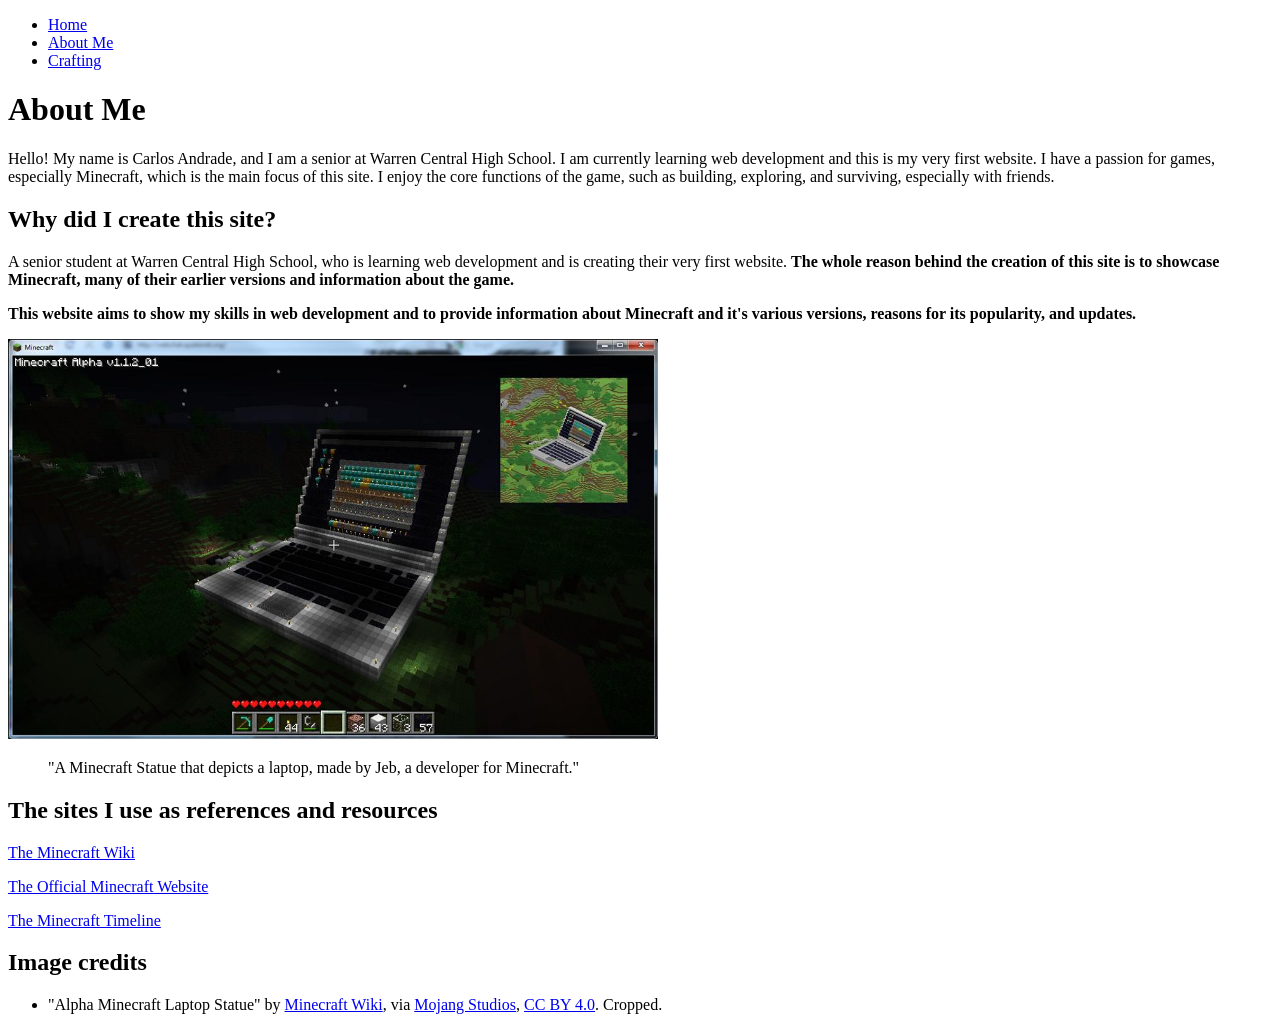
==== about.html @ 044c5073 "crafting" ====
<!DOCTYPE html>
<html lang="en">

<head>
    <meta charset="UTF-8">
    <meta name="viewport" content="width=device-width, initial-scale=1.0">
    <title>About Me</title>
    <link rel="icon" href="https://images.icon-icons.com/2699/PNG/512/minecraft_logo_icon_168974.png"
        type="image/x-icon">
</head>
<nav>
    <ul>
        <li><a href="index.html">Home</a></li>
        <li><a href="about.html">About Me</a></li>
        <li><a href="Crafting.html">Crafting</a></li>
    </ul>
</nav>




<body>
    <h1> About Me </h1>
    <p>
        Hello! My name is Carlos Andrade, and I am a senior at Warren Central High School. I am currently learning web
        development and this is my very first website. I have a passion for games, especially Minecraft, which is the
        main focus of this site. I enjoy the core functions of the game, such as building, exploring, and surviving,
        especially with friends.

    <h2>Why did I create this site?</h2>
    <p>A senior student at Warren Central High School, who is learning web development and is creating their very first
        website. <strong>The whole reason behind the creation of this site is to showcase Minecraft, many of their
            earlier versions and information about the game.</strong>
    <p><strong> This website aims to show my skills in web development and to provide information about Minecraft and
            it's various versions, reasons for its popularity, and updates.</strong>
    <p></p>
    <img src="images/Jeb_Laptop.jpg" alt="An Image of a Laptop statue built in the Alpha version of Minecraft."
        width="650" height="400" />
    <blockquote> "A Minecraft Statue that depicts a laptop, made by Jeb, a developer for Minecraft."</blockquote>

</body>
<h2> The sites I use as references and resources</h2>
<p><a target="_blank" href="https://minecraft.wiki/">The Minecraft Wiki</a></p>
<p><a target="_blank" href="https://www.minecraft.net/en-us/article">The Official Minecraft Website</a></p>
<p><a target="_blank" href="https://minecraft-timeline.github.io/">The Minecraft Timeline</a></p>


<h2>Image credits</h2>
<ul>
    <li>"Alpha Minecraft Laptop Statue" by <a href="https://minecraft.wiki/index.php?curid=212657">Minecraft Wiki</a>,
        via <a href="https://www.minecraft.net/en-us/eula">Mojang Studios</a>,
        <a href="https://minecraft.wiki/w/File:Jeb_Laptop.jpg">CC BY 4.0</a>. Cropped.
    </li>
</ul>
</body>

</html>
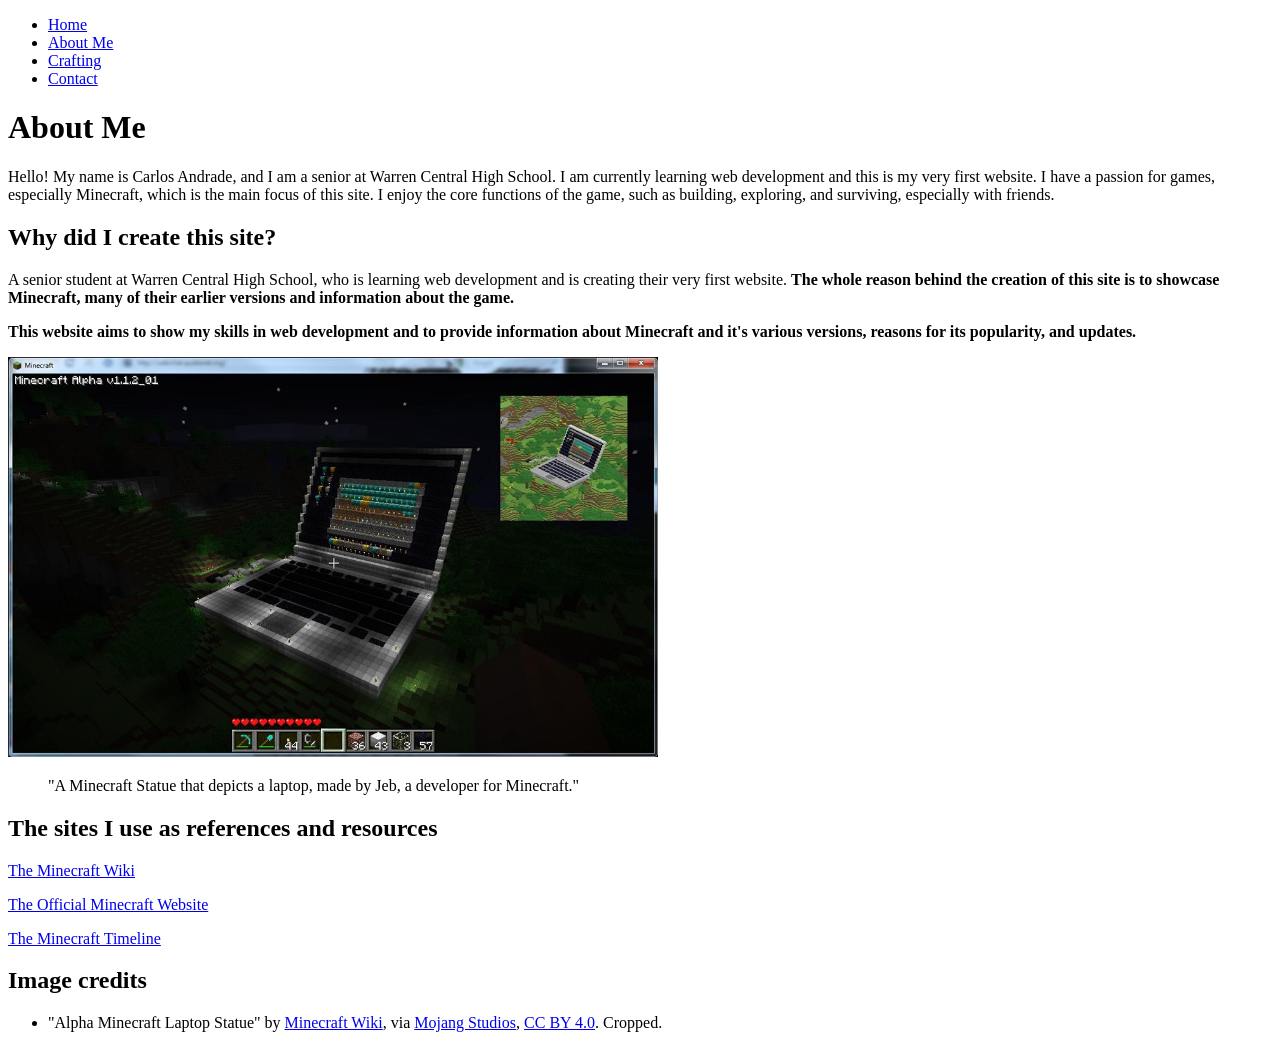
==== commit 1b7c668e: "contact me" ====
--- a/about.html
+++ b/about.html
@@ -13,6 +13,7 @@
         <li><a href="index.html">Home</a></li>
         <li><a href="about.html">About Me</a></li>
         <li><a href="Crafting.html">Crafting</a></li>
+        <li><a href="contact.html">Contact</a></li>
     </ul>
 </nav>
 
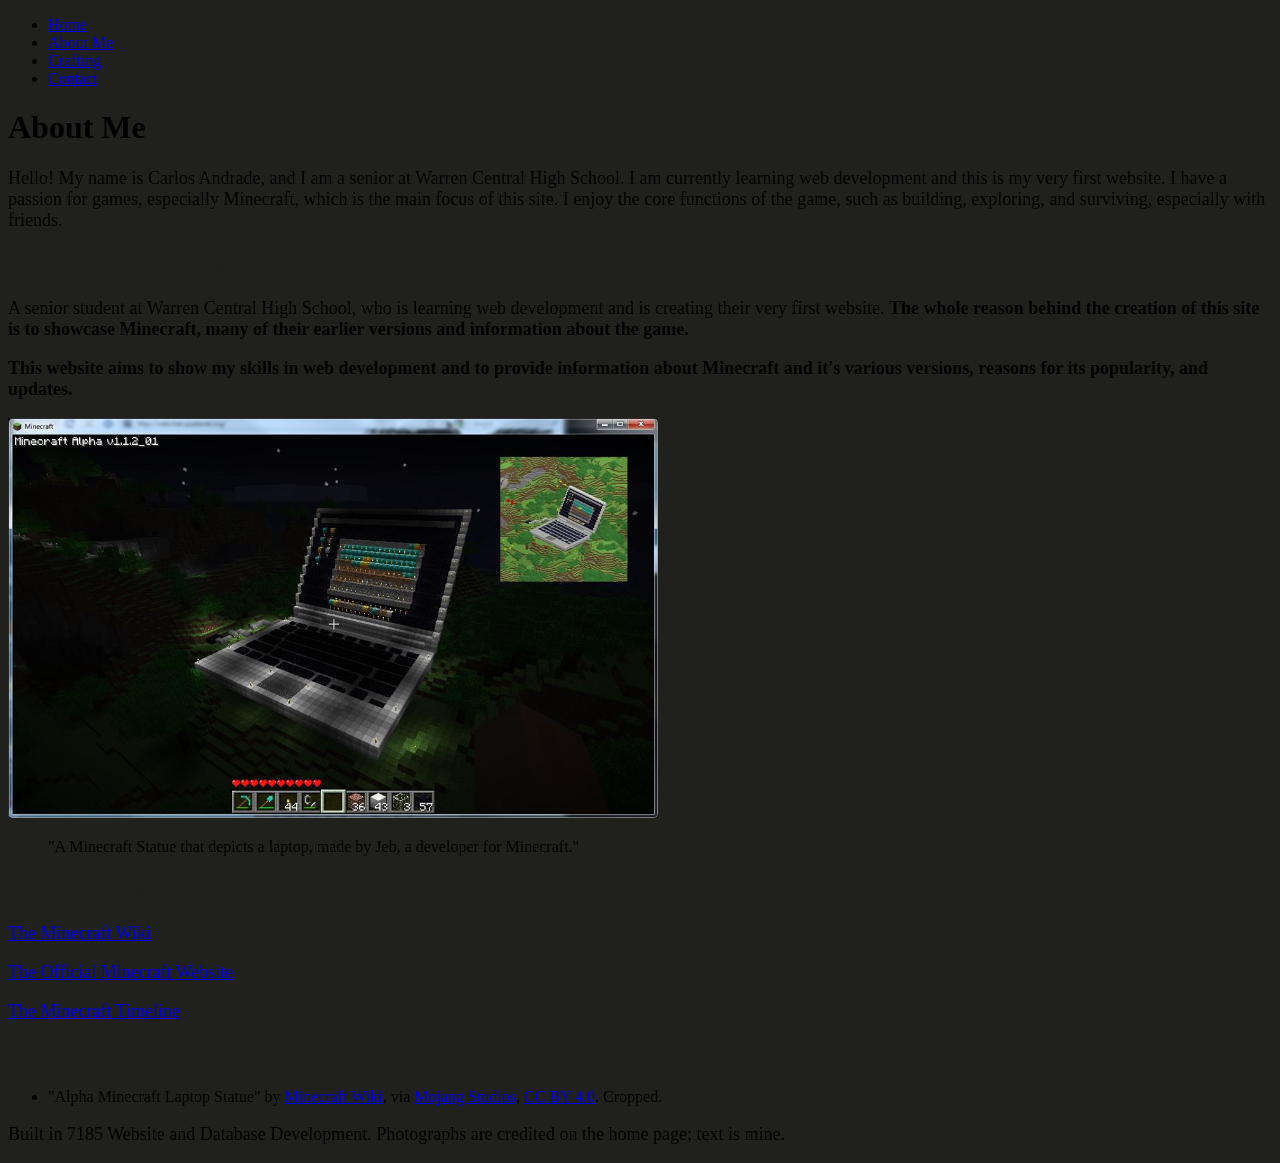
==== commit 066381e7: "css update" ====
--- a/about.html
+++ b/about.html
@@ -7,52 +7,63 @@
     <title>About Me</title>
     <link rel="icon" href="https://images.icon-icons.com/2699/PNG/512/minecraft_logo_icon_168974.png"
         type="image/x-icon">
+    <link rel="stylesheet" href="style.css">
 </head>
-<nav>
-    <ul>
-        <li><a href="index.html">Home</a></li>
-        <li><a href="about.html">About Me</a></li>
-        <li><a href="Crafting.html">Crafting</a></li>
-        <li><a href="contact.html">Contact</a></li>
-    </ul>
-</nav>
-
-
-
 
 <body>
-    <h1> About Me </h1>
-    <p>
-        Hello! My name is Carlos Andrade, and I am a senior at Warren Central High School. I am currently learning web
-        development and this is my very first website. I have a passion for games, especially Minecraft, which is the
-        main focus of this site. I enjoy the core functions of the game, such as building, exploring, and surviving,
-        especially with friends.
 
-    <h2>Why did I create this site?</h2>
-    <p>A senior student at Warren Central High School, who is learning web development and is creating their very first
-        website. <strong>The whole reason behind the creation of this site is to showcase Minecraft, many of their
-            earlier versions and information about the game.</strong>
-    <p><strong> This website aims to show my skills in web development and to provide information about Minecraft and
-            it's various versions, reasons for its popularity, and updates.</strong>
-    <p></p>
-    <img src="images/Jeb_Laptop.jpg" alt="An Image of a Laptop statue built in the Alpha version of Minecraft."
-        width="650" height="400" />
-    <blockquote> "A Minecraft Statue that depicts a laptop, made by Jeb, a developer for Minecraft."</blockquote>
+    <header>
+        <nav>
+            <ul>
+                <li><a href="index.html">Home</a></li>
+                <li><a href="about.html">About Me</a></li>
+                <li><a href="Crafting.html">Crafting</a></li>
+                <li><a href="contact.html">Contact</a></li>
+            </ul>
+        </nav>
+    </header>
+
+    <main>
+
+        <h1> About Me </h1>
+        <p>
+            Hello! My name is Carlos Andrade, and I am a senior at Warren Central High School. I am currently learning web
+            development and this is my very first website. I have a passion for games, especially Minecraft, which is the
+            main focus of this site. I enjoy the core functions of the game, such as building, exploring, and surviving,
+            especially with friends.
+        </p>
+
+        <h2>Why did I create this site?</h2>
+        <p>A senior student at Warren Central High School, who is learning web development and is creating their very first
+            website. <strong>The whole reason behind the creation of this site is to showcase Minecraft, many of their
+                earlier versions and information about the game.</strong></p>
+        <p><strong> This website aims to show my skills in web development and to provide information about Minecraft and
+                it's various versions, reasons for its popularity, and updates.</strong></p>
+
+        <img src="images/Jeb_Laptop.jpg" alt="An Image of a Laptop statue built in the Alpha version of Minecraft."
+            width="650" height="400" />
+        <blockquote> "A Minecraft Statue that depicts a laptop, made by Jeb, a developer for Minecraft."</blockquote>
+
+        <h2> The sites I use as references and resources</h2>
+        <p><a target="_blank" href="https://minecraft.wiki/">The Minecraft Wiki</a></p>
+        <p><a target="_blank" href="https://www.minecraft.net/en-us/article">The Official Minecraft Website</a></p>
+        <p><a target="_blank" href="https://minecraft-timeline.github.io/">The Minecraft Timeline</a></p>
+
+        <h2>Image credits</h2>
+        <ul>
+            <li>"Alpha Minecraft Laptop Statue" by <a href="https://minecraft.wiki/index.php?curid=212657">Minecraft Wiki</a>,
+                via <a href="https://www.minecraft.net/en-us/eula">Mojang Studios</a>,
+                <a href="https://minecraft.wiki/w/File:Jeb_Laptop.jpg">CC BY 4.0</a>. Cropped.
+            </li>
+        </ul>
+
+    </main>
+
+    <footer>
+        <p>Built in 7185 Website and Database Development. Photographs are credited on the
+            home page; text is mine.</p>
+    </footer>
 
 </body>
-<h2> The sites I use as references and resources</h2>
-<p><a target="_blank" href="https://minecraft.wiki/">The Minecraft Wiki</a></p>
-<p><a target="_blank" href="https://www.minecraft.net/en-us/article">The Official Minecraft Website</a></p>
-<p><a target="_blank" href="https://minecraft-timeline.github.io/">The Minecraft Timeline</a></p>
 
-
-<h2>Image credits</h2>
-<ul>
-    <li>"Alpha Minecraft Laptop Statue" by <a href="https://minecraft.wiki/index.php?curid=212657">Minecraft Wiki</a>,
-        via <a href="https://www.minecraft.net/en-us/eula">Mojang Studios</a>,
-        <a href="https://minecraft.wiki/w/File:Jeb_Laptop.jpg">CC BY 4.0</a>. Cropped.
-    </li>
-</ul>
-</body>
-
-</html>+</html>
--- a/style.css
+++ b/style.css
@@ -0,0 +1,30 @@
+/* Palette */
+:root {
+    --dark:       #14532d;
+    --light:      #32f332;
+    --background: #20201c;
+}
+
+#start{
+    background-image: url(INFDEV.png);
+}
+
+#about{
+  background-image: url();
+}
+
+body{
+    background-color: var(--background);
+    background-repeat: no-repeat;
+    background-position: center top;
+    background-size: cover;
+    background-attachment: fixed;
+}
+
+p{
+  font-size: 18px;
+}
+
+h2{
+  color: var(--background)
+}
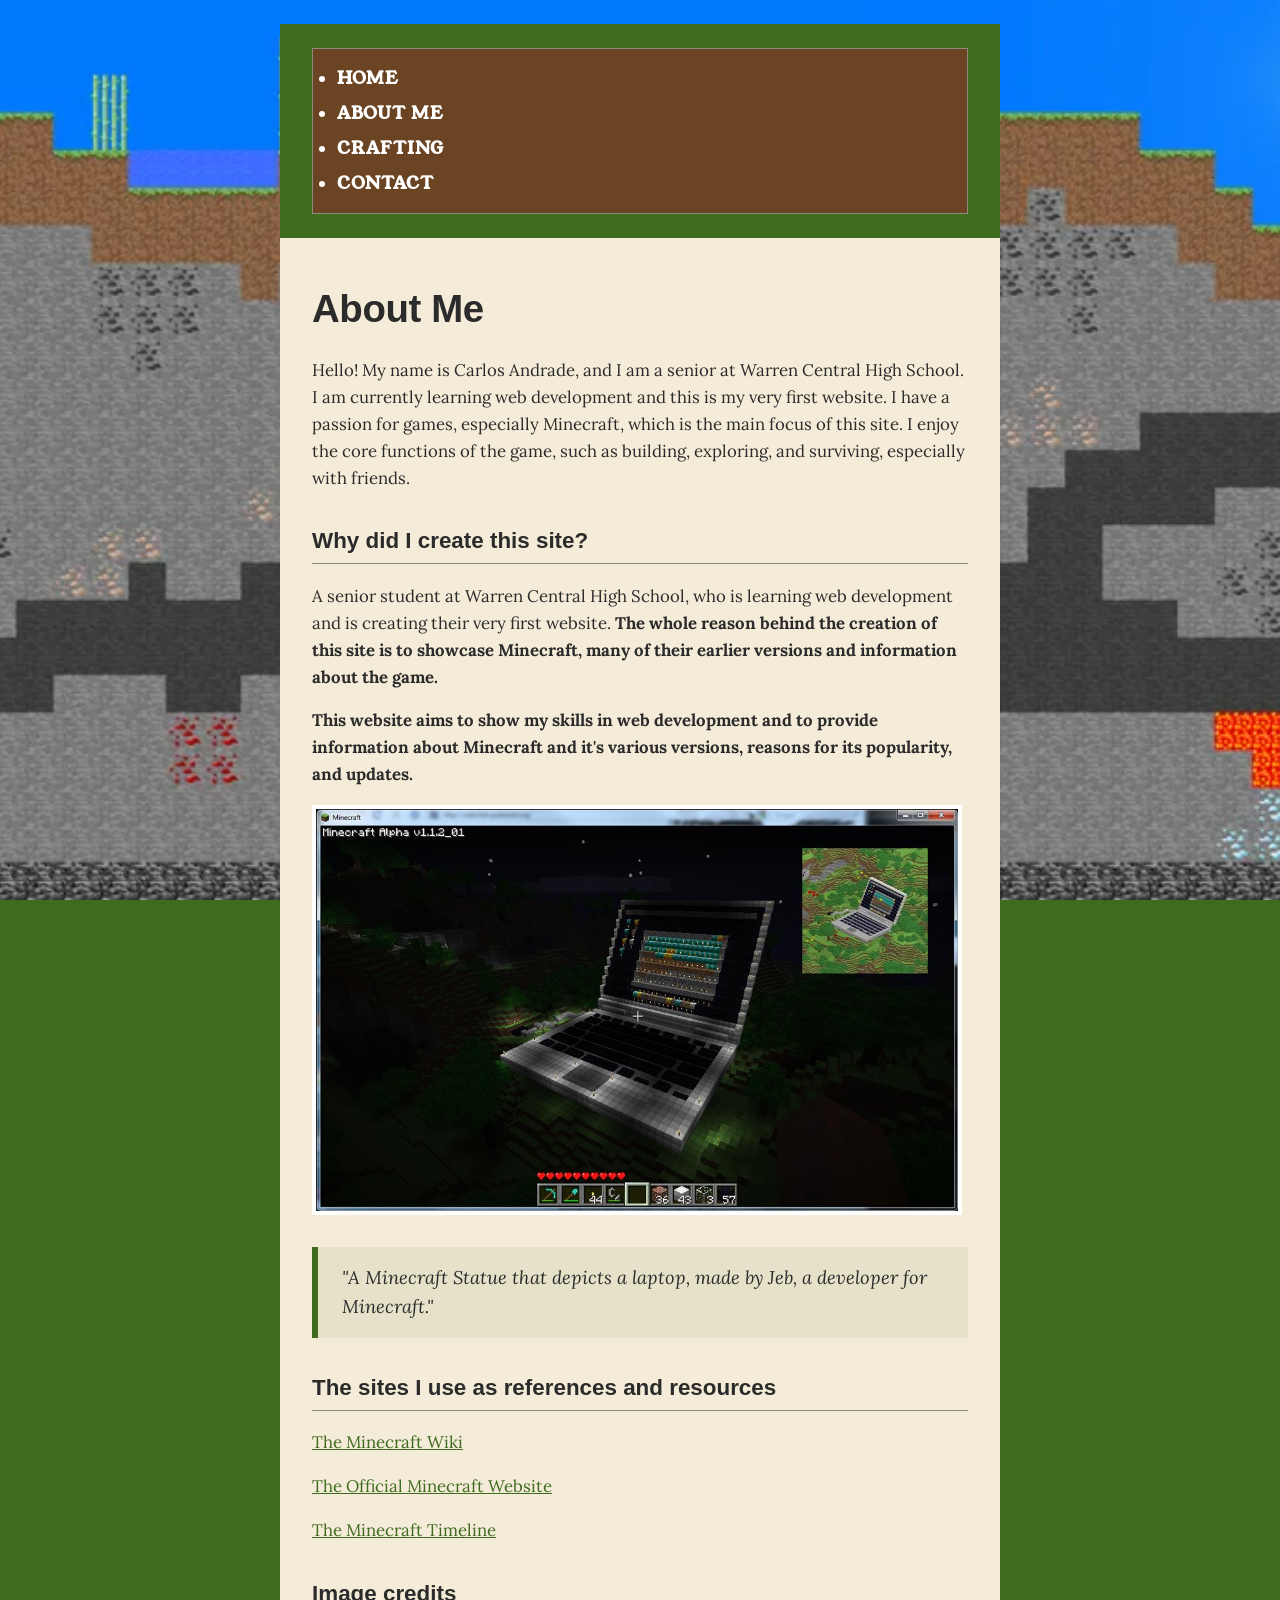
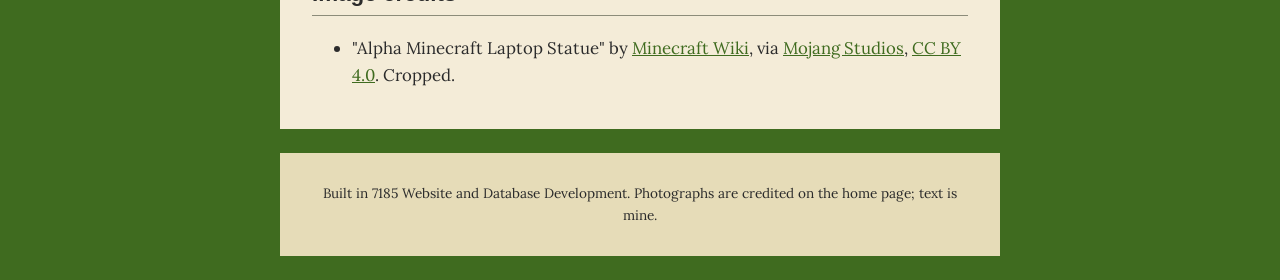
==== commit 1e24e71a: "fonts yay + fixes" ====
--- a/about.html
+++ b/about.html
@@ -7,6 +7,12 @@
     <title>About Me</title>
     <link rel="icon" href="https://images.icon-icons.com/2699/PNG/512/minecraft_logo_icon_168974.png"
         type="image/x-icon">
+        <link rel="preconnect" href="https://fonts.googleapis.com">
+<link rel="preconnect" href="https://fonts.gstatic.com" crossorigin>
+<link href="https://fonts.googleapis.com/css2?family=Lora:ital,wght@0,400;0,700;1,400&amp;family=Source+Sans+3:wght@400;600;700&amp;display=swap" rel="stylesheet">
+<link rel="preconnect" href="https://fonts.googleapis.com">
+<link rel="preconnect" href="https://fonts.gstatic.com" crossorigin>
+<link href="https://fonts.googleapis.com/css2?family=Varela+Round&family=Young+Serif&display=swap" rel="stylesheet">
     <link rel="stylesheet" href="style.css">
 </head>
 
@@ -66,4 +72,4 @@
 
 </body>
 
-</html>
+</html>
--- a/style.css
+++ b/style.css
@@ -1,30 +1,362 @@
+/* ============================================================
+   The ONE rule that lives above everything, even the palette.
+   width now INCLUDES padding and border. Every element, every
+   page. It is a reset, not a style, which is why it is first
+   in the file instead of last.
+   ============================================================ */
+* {
+  box-sizing: border-box;
+}
+
 /* Palette */
+/* --- A CSS VARIABLE is a value with a name. Declare it on :root
+       (the whole page) with two dashes in front; use it anywhere with
+       var(). Change a value HERE and every rule that uses it changes.
+       This block lives at the top of the file, above everything, because
+       every colour on the site comes from it. --- */
 :root {
-    --dark:       #14532d;
-    --light:      #32f332;
-    --background: #20201c;
-}
-
-#start{
-    background-image: url(INFDEV.png);
-}
-
-#about{
-  background-image: url();
-}
-
-body{
-    background-color: var(--background);
-    background-repeat: no-repeat;
-    background-position: center top;
-    background-size: cover;
-    background-attachment: fixed;
-}
-
-p{
-  font-size: 18px;
-}
-
-h2{
-  color: var(--background)
-}+  --dark:       #3f6b1f;   /* grass — headings, header, links */
+  --light:      #e6dcb8;   /* sand — tinted boxes, footer */
+  --background: #f4ecd8;   /* paper — the page, and the box the words sit on */
+  --accent:     #6b4423;   /* oakwood colored, used rarely */
+  --warning:    #b3261e;   /* redstone/lava — only for warnings */
+  --text:       #2b2b2b;   /* black for bodytext */
+  --line:       #8c8c7a;   /* stone — borders and rules */
+}
+
+/* ============================================================
+   Selectors and the cascade.
+   ONE file. Every page links to it. Change a rule here and all
+   four pages change at once — that is the whole argument for an
+   EXTERNAL stylesheet over writing style="" on every element.
+
+   A rule is a SELECTOR, then a block of property: value; pairs.
+   Leave out a semicolon and the rule AFTER it breaks, not this one.
+
+
+   Every colour below is a var() from the palette at the top of the file.
+   ============================================================ */
+
+/* --- element selector: every <body> on the site --- */
+body {
+  color: var(--text);
+  background-color: var(--background);
+}
+
+/* --- element selectors: the headings. The h1 rule is the one from
+       the anatomy slide, typed for real. --- */
+h1 {
+  color: var(--text);
+  font-size: 2rem;
+}
+
+h2 {
+  color: var(--text);
+}
+
+/* --- CLASS selector. The dot means "any element with class=intro".
+       The div has class="intro" in the HTML, for exactly this. --- */
+.intro {
+  background-color: var(--light);
+}
+
+/* --- another class from the HTML --- */
+.warning {
+  color: var(--warning);
+}
+
+/* --- ID selector. The hash means "the one element with id=parks".
+       An id is unique on a page, so this styles exactly one thing. --- */
+#parks {
+  background-color: #ffffff;
+}
+
+/* ============================================================
+   THE CASCADE — read these two rules in order.
+   Both select the same links. The SECOND one wins, because when
+   two rules have the same specificity the later one is applied.
+   Swap them and the colour changes. That is the cascade.
+   ============================================================ */
+a {
+  color: var(--accent);
+}
+
+a {
+  color: var(--dark);
+}
+
+/* ============================================================
+   Colours and backgrounds.
+   The palette is the :root block at the TOP of this file. Every
+   colour below is var(--something) from it.
+
+   One colour, four ways — all of these are the grass green:
+     darkolivegreen       CLOSE but not it; names are for quick tests only
+     #3f6b1f              hex: red 3f, green 6b, blue 1f
+     rgb(63, 107, 31)     the same three numbers in decimal
+     hsl(97, 55%, 27%)    hue, saturation, lightness
+   ============================================================ */
+
+/* --- the header: dark, with white text. Links inside it need their
+       own rule, because the a rules above set them green. The space in
+       "header a" means INSIDE: every a inside the header. --- */
+header {
+  background-color: var(--dark);
+  color: #ffffff;
+}
+
+header a {
+  color: #ffffff;
+}
+
+/* --- the footer, on the light tint --- */
+footer {
+  background-color: var(--light);
+  color: var(--text);
+}
+
+/* --- a see-through tint of the grass green. rgba's fourth number is
+       alpha: 0 is invisible, 1 is solid. 0.08 is a whisper of green.
+       The three numbers are --dark's, written out: rgba() wants
+       numbers, not a variable. --- */
+blockquote {
+  background-color: rgba(63, 107, 31, 0.08);
+}
+
+/* --- A photograph behind the whole site. This is a SECOND body rule:
+       the first one, at the top, set background-color to the page colour.
+       This one is later in the file, so it wins. That is the cascade. The url() path is relative to THIS FILE, not to the page. --- */
+body {
+  background-color: var(--dark);          /* shows while the photo loads, and behind it */
+  background-image: url("images/minecraftbackgroundwebsite.webp");
+  background-repeat: no-repeat;
+  background-position: center top;
+  background-size: cover;                 /* fill the window, crop the edges */
+  background-attachment: fixed;           /* the page scrolls, the photo does not */
+}
+
+/* --- Words on a photograph are unreadable. Put them on a solid box. --- */
+main {
+  background-color: var(--background);
+}
+
+/* ============================================================
+   Padding, border, margin.
+   Content, then PADDING (inside the line), then BORDER (the line),
+   then MARGIN (outside the line, transparent). In that order, out.
+   ============================================================ */
+
+/* --- padding: room INSIDE. Two values: top-and-bottom, then left-and-right.
+       Padding takes the background colour with it; margin never does. --- */
+header {
+  padding: 1.5rem 2rem;
+}
+
+main {
+  padding: 1.5rem 2rem;
+}
+
+footer {
+  padding: 1rem 2rem;
+  margin-top: 1.5rem;
+}
+
+/* --- the body is a box too. The browser gave it 8px of margin; replace
+       that with padding WE chose. A background paints under padding, so
+       the photograph now shows all the way round the site. --- */
+body {
+  margin: 0;
+  padding: 1.5rem;
+}
+
+/* --- border: width, STYLE, colour. Leave out the style and nothing draws. --- */
+.intro {
+  padding: 1rem 1.5rem;
+  border: 1px solid var(--line);
+}
+
+blockquote {
+  margin: 1.5rem 0;                     /* space outside: above and below, none at the sides */
+  padding: 1rem 1.5rem;                 /* space inside */
+  border-left: 6px solid var(--dark);       /* one side only */
+}
+
+/* --- a border on ONE side of every heading, the text lifted off the
+       line with padding, and air above every section with margin.
+       All three layers, in one rule. --- */
+h2 {
+  border-bottom: 1px solid var(--line);
+  padding-bottom: .25rem;
+  margin-top: 2rem;
+}
+
+/* --- the nav list: the browser's default margin and padding removed,
+       then boxed with its own background so it stands out from the
+       header behind it --- */
+nav ul {
+  margin: 0;
+  padding: .75rem 1.5rem;
+  background-color: var(--accent);
+  border: 1px solid var(--line);
+}
+
+nav li {
+  padding: .25rem 0;
+}
+
+/* --- the cheapest photo frame there is --- */
+img {
+  border: 4px solid #ffffff;
+}
+
+/* COLLAPSING MARGINS — measured, not explained. A paragraph with
+   margin-bottom: 3rem followed by a heading with margin-top: 3rem are
+   3rem apart, not 6rem: when two vertical margins meet, the larger one
+   wins and the smaller disappears into it. */
+
+/* ============================================================
+   The box model, sizing, and outline.
+
+   NOTE: the box-sizing rule is at the TOP of this file, above
+   everything, because it is a reset. Scroll up to see it.
+   ============================================================ */
+
+/* --- Break it, then fix it. With its padding and border, width: 100%
+       made this box wider than main by exactly padding + border.
+       The * rule at the top of the file is what makes it fit again. --- */
+.intro {
+  width: 100%;
+}
+
+/* --- max-width is a ceiling: as big as it can be, never wider than the
+       box it is in. Narrow the window and the photo shrinks with it. --- */
+img {
+  max-width: 100%;
+  height: auto;                          /* keep the proportions */
+}
+
+iframe {
+  max-width: 100%;                       /* the map has width="600" in the HTML */
+}
+
+/* --- the on-page contents box on turkey-run.html --- */
+.contents {
+  max-width: 22rem;
+  background-color: var(--light);
+  padding: .75rem 1.25rem;
+}
+
+/* --- the whole site gets a ceiling too: a reading measure. Then
+       margin: auto splits the leftover space equally, which centres it.
+       (auto only has space to split once there IS a max-width.)
+       A later body rule than the margin: 0 above — the cascade, again. --- */
+body {
+  max-width: 48rem;
+  margin: 0 auto;
+}
+
+/* --- OUTLINE is where Tab is. It draws outside the box and takes no
+       space. Never remove it without replacing it with something visible. --- */
+a:focus,
+button:focus,
+input:focus,
+select:focus,
+textarea:focus {
+  outline: 3px solid var(--accent);
+  outline-offset: 2px;
+}
+
+/* --- the skip link, now that Tab means something. It sits off-screen
+       until a keyboard user tabs to it, then appears at the top of the
+       page. Nothing else on the site is positioned. --- */
+.skip-link {
+  position: absolute;
+  left: -9999px;
+}
+
+.skip-link:focus {
+  left: 1rem;
+  top: 1rem;
+  background-color: var(--dark);
+  color: #ffffff;
+  padding: .5rem 1rem;
+}
+
+/* ============================================================
+   Text and fonts. Two web fonts (linked in every page's head,
+   above this file): Lora for reading, Source Sans 3 for headings.
+   Every size is in rem — a multiple of the user's chosen text size —
+   so the whole site scales when they change it.
+   ============================================================ */
+
+/* --- the reading face: the FIRST font-family on the site. Until today
+       every page was in the browser's default serif, on purpose. The stack
+       is a list of fallbacks, best first, generic family last.
+       A later body rule than the first one, so its font-size wins. --- */
+body {
+  font-family: "Lora", Georgia, "Times New Roman", serif;
+  font-size: 1.05rem;
+  line-height: 1.6;
+}
+
+/* --- the warning was red; now it is bold too --- */
+.warning {
+  font-weight: bold;
+}
+
+/* --- the heading face, and a size scale: 2.4 / 1.4 / 1.05 --- */
+h1,
+h2 {
+  font-family: "Averia Serif Libre", "Segoe UI", Arial, sans-serif;
+}
+
+h1 {
+  font-size: 2.4rem;
+  line-height: 1.15;
+  letter-spacing: -.01em;                /* big text tightens slightly */
+  font-weight: 700;
+}
+
+h2 {
+  font-size: 1.4rem;
+  font-weight: 600;
+}
+
+/* --- the nav reads like a nav: small caps, spaced, no underline.
+       text-transform changes the look without changing the HTML. --- */
+nav a {
+  font-family: "Young Serif", "Segoe UI", Arial, sans-serif;
+  text-transform: uppercase;
+  letter-spacing: .06em;
+  font-weight: 600;
+  text-decoration: none;
+}
+
+/* --- the details --- */
+blockquote {
+  font-style: italic;
+  font-size: 1.15rem;
+}
+
+cite {
+  font-style: normal;                    /* browsers italicise cite by default */
+  font-weight: 600;
+}
+
+caption {
+  font-weight: 600;
+  text-align: left;
+}
+
+code {
+  font-family: Consolas, "Courier New", monospace;
+  font-size: .95em;                      /* em here: a touch smaller than the text around it */
+}
+
+footer {
+  font-size: .85rem;
+  text-align: center;                    /* the one thing on the site that is centred */
+}
+
+/* Paragraphs stay left-aligned. text-align: justify has no hyphenation on
+   the web and produces rivers; center cannot be read past two lines. */
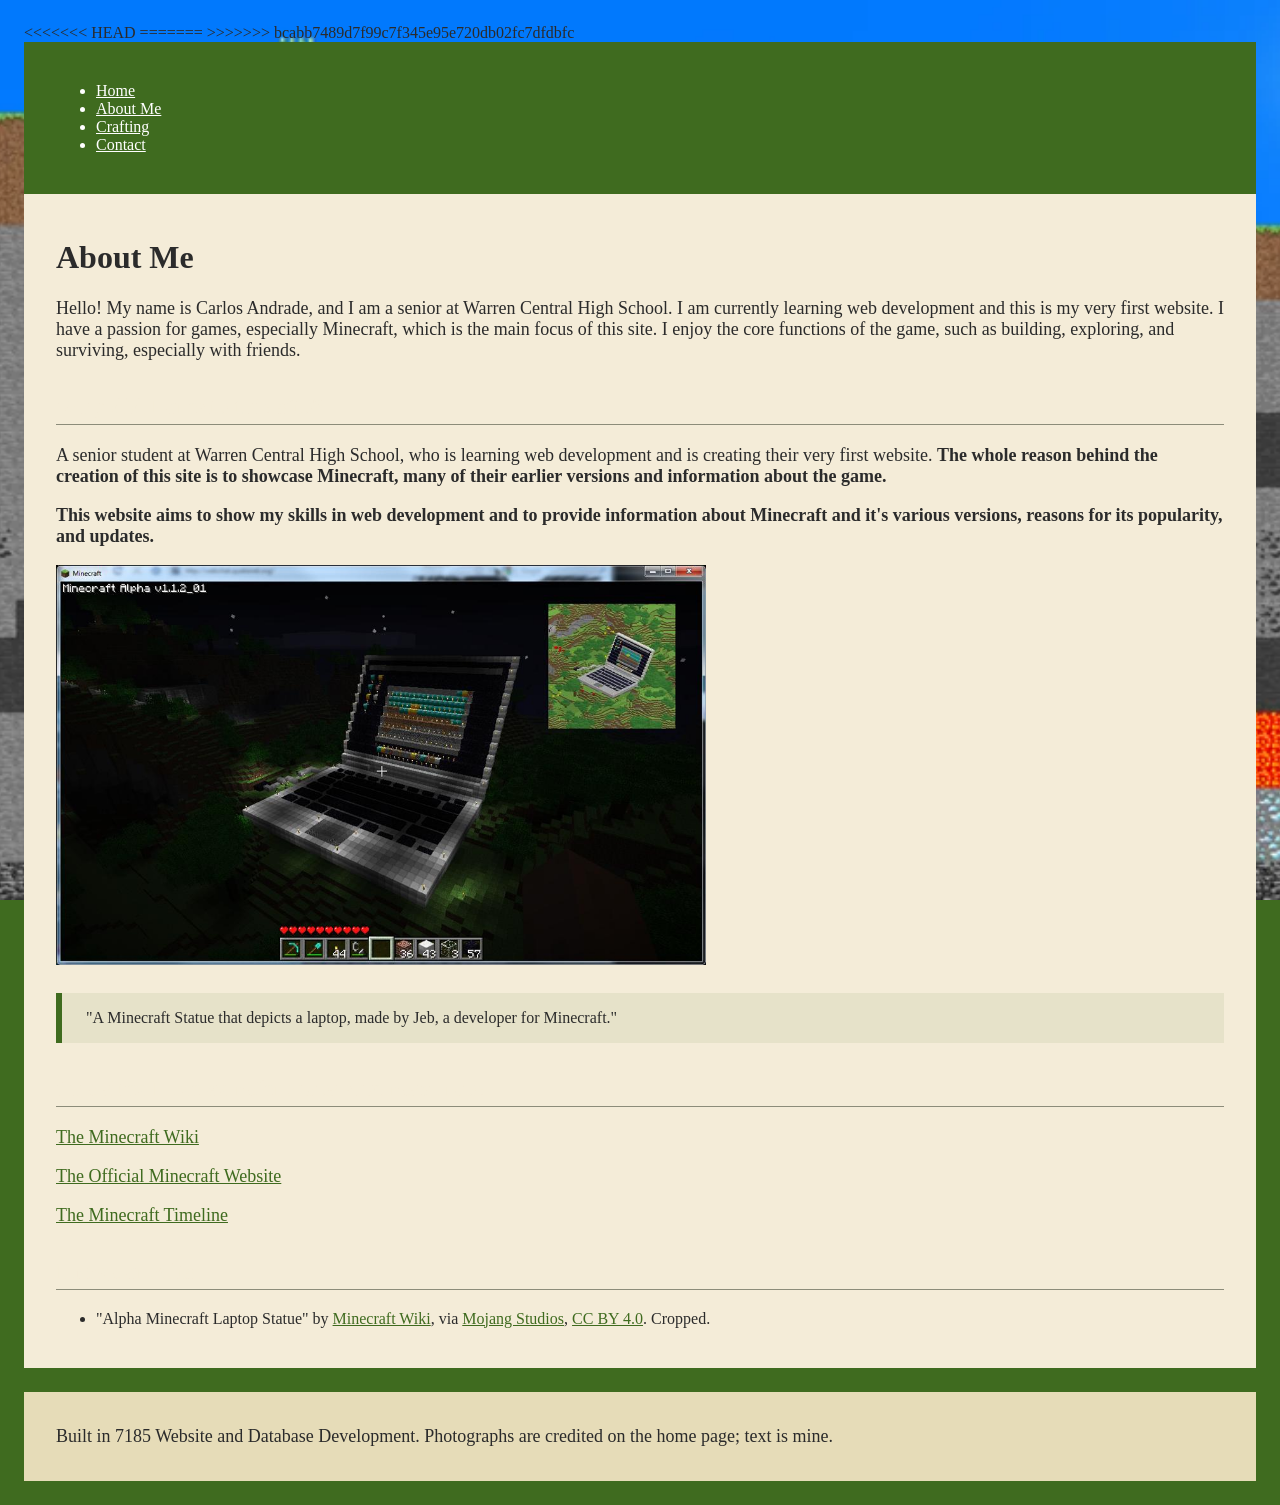
==== commit 5aa87a67: "Merge branch 'main' of https://github.com/car-source/U1L1-TheBasics" ====
--- a/about.html
+++ b/about.html
@@ -7,12 +7,15 @@
     <title>About Me</title>
     <link rel="icon" href="https://images.icon-icons.com/2699/PNG/512/minecraft_logo_icon_168974.png"
         type="image/x-icon">
+<<<<<<< HEAD
         <link rel="preconnect" href="https://fonts.googleapis.com">
 <link rel="preconnect" href="https://fonts.gstatic.com" crossorigin>
 <link href="https://fonts.googleapis.com/css2?family=Lora:ital,wght@0,400;0,700;1,400&amp;family=Source+Sans+3:wght@400;600;700&amp;display=swap" rel="stylesheet">
 <link rel="preconnect" href="https://fonts.googleapis.com">
 <link rel="preconnect" href="https://fonts.gstatic.com" crossorigin>
 <link href="https://fonts.googleapis.com/css2?family=Varela+Round&family=Young+Serif&display=swap" rel="stylesheet">
+=======
+>>>>>>> bcabb7489d7f99c7f345e95e720db02fc7dfdbfc
     <link rel="stylesheet" href="style.css">
 </head>
 
@@ -72,4 +75,4 @@
 
 </body>
 
-</html>+</html>
--- a/style.css
+++ b/style.css
@@ -190,173 +190,10 @@
   margin-top: 2rem;
 }
 
-/* --- the nav list: the browser's default margin and padding removed,
-       then boxed with its own background so it stands out from the
-       header behind it --- */
-nav ul {
-  margin: 0;
-  padding: .75rem 1.5rem;
-  background-color: var(--accent);
-  border: 1px solid var(--line);
+p{
+  font-size: 18px;
 }
 
-nav li {
-  padding: .25rem 0;
-}
-
-/* --- the cheapest photo frame there is --- */
-img {
-  border: 4px solid #ffffff;
-}
-
-/* COLLAPSING MARGINS — measured, not explained. A paragraph with
-   margin-bottom: 3rem followed by a heading with margin-top: 3rem are
-   3rem apart, not 6rem: when two vertical margins meet, the larger one
-   wins and the smaller disappears into it. */
-
-/* ============================================================
-   The box model, sizing, and outline.
-
-   NOTE: the box-sizing rule is at the TOP of this file, above
-   everything, because it is a reset. Scroll up to see it.
-   ============================================================ */
-
-/* --- Break it, then fix it. With its padding and border, width: 100%
-       made this box wider than main by exactly padding + border.
-       The * rule at the top of the file is what makes it fit again. --- */
-.intro {
-  width: 100%;
-}
-
-/* --- max-width is a ceiling: as big as it can be, never wider than the
-       box it is in. Narrow the window and the photo shrinks with it. --- */
-img {
-  max-width: 100%;
-  height: auto;                          /* keep the proportions */
-}
-
-iframe {
-  max-width: 100%;                       /* the map has width="600" in the HTML */
-}
-
-/* --- the on-page contents box on turkey-run.html --- */
-.contents {
-  max-width: 22rem;
-  background-color: var(--light);
-  padding: .75rem 1.25rem;
-}
-
-/* --- the whole site gets a ceiling too: a reading measure. Then
-       margin: auto splits the leftover space equally, which centres it.
-       (auto only has space to split once there IS a max-width.)
-       A later body rule than the margin: 0 above — the cascade, again. --- */
-body {
-  max-width: 48rem;
-  margin: 0 auto;
-}
-
-/* --- OUTLINE is where Tab is. It draws outside the box and takes no
-       space. Never remove it without replacing it with something visible. --- */
-a:focus,
-button:focus,
-input:focus,
-select:focus,
-textarea:focus {
-  outline: 3px solid var(--accent);
-  outline-offset: 2px;
-}
-
-/* --- the skip link, now that Tab means something. It sits off-screen
-       until a keyboard user tabs to it, then appears at the top of the
-       page. Nothing else on the site is positioned. --- */
-.skip-link {
-  position: absolute;
-  left: -9999px;
-}
-
-.skip-link:focus {
-  left: 1rem;
-  top: 1rem;
-  background-color: var(--dark);
-  color: #ffffff;
-  padding: .5rem 1rem;
-}
-
-/* ============================================================
-   Text and fonts. Two web fonts (linked in every page's head,
-   above this file): Lora for reading, Source Sans 3 for headings.
-   Every size is in rem — a multiple of the user's chosen text size —
-   so the whole site scales when they change it.
-   ============================================================ */
-
-/* --- the reading face: the FIRST font-family on the site. Until today
-       every page was in the browser's default serif, on purpose. The stack
-       is a list of fallbacks, best first, generic family last.
-       A later body rule than the first one, so its font-size wins. --- */
-body {
-  font-family: "Lora", Georgia, "Times New Roman", serif;
-  font-size: 1.05rem;
-  line-height: 1.6;
-}
-
-/* --- the warning was red; now it is bold too --- */
-.warning {
-  font-weight: bold;
-}
-
-/* --- the heading face, and a size scale: 2.4 / 1.4 / 1.05 --- */
-h1,
-h2 {
-  font-family: "Averia Serif Libre", "Segoe UI", Arial, sans-serif;
-}
-
-h1 {
-  font-size: 2.4rem;
-  line-height: 1.15;
-  letter-spacing: -.01em;                /* big text tightens slightly */
-  font-weight: 700;
-}
-
-h2 {
-  font-size: 1.4rem;
-  font-weight: 600;
-}
-
-/* --- the nav reads like a nav: small caps, spaced, no underline.
-       text-transform changes the look without changing the HTML. --- */
-nav a {
-  font-family: "Young Serif", "Segoe UI", Arial, sans-serif;
-  text-transform: uppercase;
-  letter-spacing: .06em;
-  font-weight: 600;
-  text-decoration: none;
-}
-
-/* --- the details --- */
-blockquote {
-  font-style: italic;
-  font-size: 1.15rem;
-}
-
-cite {
-  font-style: normal;                    /* browsers italicise cite by default */
-  font-weight: 600;
-}
-
-caption {
-  font-weight: 600;
-  text-align: left;
-}
-
-code {
-  font-family: Consolas, "Courier New", monospace;
-  font-size: .95em;                      /* em here: a touch smaller than the text around it */
-}
-
-footer {
-  font-size: .85rem;
-  text-align: center;                    /* the one thing on the site that is centred */
-}
-
-/* Paragraphs stay left-aligned. text-align: justify has no hyphenation on
-   the web and produces rivers; center cannot be read past two lines. */+h2{
+  color: var(--background)
+}
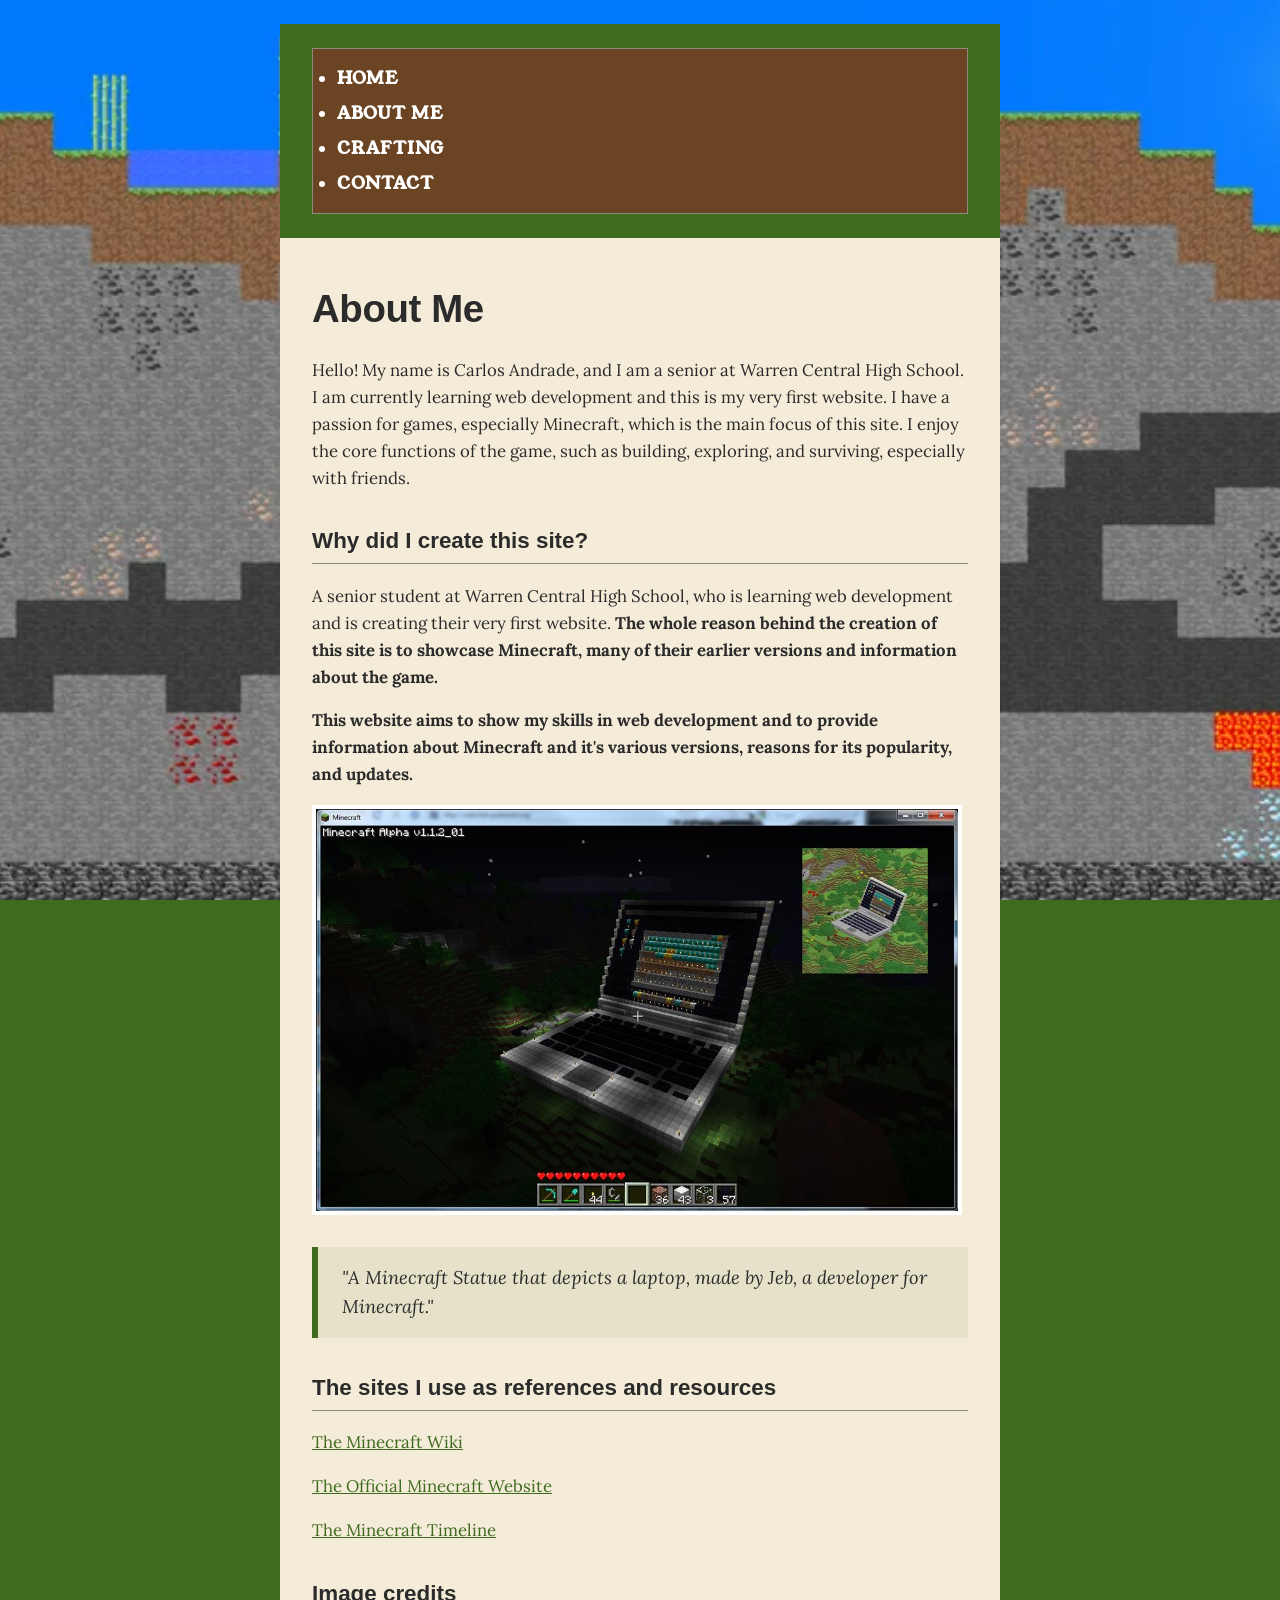
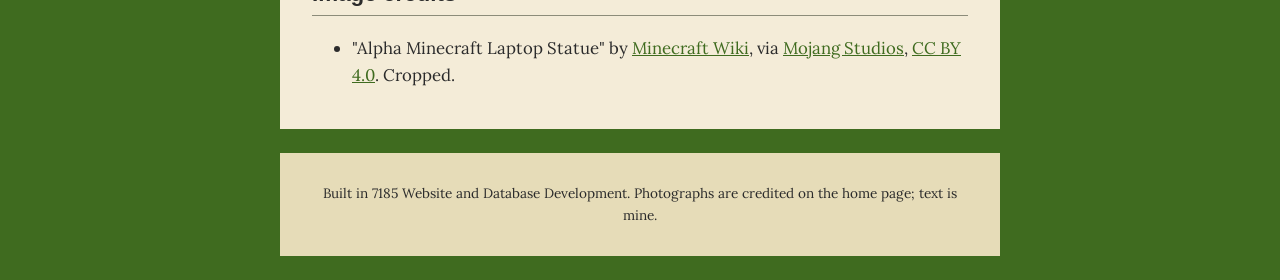
==== commit 1c118507: "fixed ??" ====
--- a/about.html
+++ b/about.html
@@ -7,15 +7,12 @@
     <title>About Me</title>
     <link rel="icon" href="https://images.icon-icons.com/2699/PNG/512/minecraft_logo_icon_168974.png"
         type="image/x-icon">
-<<<<<<< HEAD
         <link rel="preconnect" href="https://fonts.googleapis.com">
 <link rel="preconnect" href="https://fonts.gstatic.com" crossorigin>
 <link href="https://fonts.googleapis.com/css2?family=Lora:ital,wght@0,400;0,700;1,400&amp;family=Source+Sans+3:wght@400;600;700&amp;display=swap" rel="stylesheet">
 <link rel="preconnect" href="https://fonts.googleapis.com">
 <link rel="preconnect" href="https://fonts.gstatic.com" crossorigin>
 <link href="https://fonts.googleapis.com/css2?family=Varela+Round&family=Young+Serif&display=swap" rel="stylesheet">
-=======
->>>>>>> bcabb7489d7f99c7f345e95e720db02fc7dfdbfc
     <link rel="stylesheet" href="style.css">
 </head>
 
--- a/style.css
+++ b/style.css
@@ -1,3 +1,4 @@
+
 /* ============================================================
    The ONE rule that lives above everything, even the palette.
    width now INCLUDES padding and border. Every element, every
@@ -190,10 +191,173 @@
   margin-top: 2rem;
 }
 
-p{
-  font-size: 18px;
-}
-
-h2{
-  color: var(--background)
-}+/* --- the nav list: the browser's default margin and padding removed,
+       then boxed with its own background so it stands out from the
+       header behind it --- */
+nav ul {
+  margin: 0;
+  padding: .75rem 1.5rem;
+  background-color: var(--accent);
+  border: 1px solid var(--line);
+}
+
+nav li {
+  padding: .25rem 0;
+}
+
+/* --- the cheapest photo frame there is --- */
+img {
+  border: 4px solid #ffffff;
+}
+
+/* COLLAPSING MARGINS — measured, not explained. A paragraph with
+   margin-bottom: 3rem followed by a heading with margin-top: 3rem are
+   3rem apart, not 6rem: when two vertical margins meet, the larger one
+   wins and the smaller disappears into it. */
+
+/* ============================================================
+   The box model, sizing, and outline.
+
+   NOTE: the box-sizing rule is at the TOP of this file, above
+   everything, because it is a reset. Scroll up to see it.
+   ============================================================ */
+
+/* --- Break it, then fix it. With its padding and border, width: 100%
+       made this box wider than main by exactly padding + border.
+       The * rule at the top of the file is what makes it fit again. --- */
+.intro {
+  width: 100%;
+}
+
+/* --- max-width is a ceiling: as big as it can be, never wider than the
+       box it is in. Narrow the window and the photo shrinks with it. --- */
+img {
+  max-width: 100%;
+  height: auto;                          /* keep the proportions */
+}
+
+iframe {
+  max-width: 100%;                       /* the map has width="600" in the HTML */
+}
+
+/* --- the on-page contents box on turkey-run.html --- */
+.contents {
+  max-width: 22rem;
+  background-color: var(--light);
+  padding: .75rem 1.25rem;
+}
+
+/* --- the whole site gets a ceiling too: a reading measure. Then
+       margin: auto splits the leftover space equally, which centres it.
+       (auto only has space to split once there IS a max-width.)
+       A later body rule than the margin: 0 above — the cascade, again. --- */
+body {
+  max-width: 48rem;
+  margin: 0 auto;
+}
+
+/* --- OUTLINE is where Tab is. It draws outside the box and takes no
+       space. Never remove it without replacing it with something visible. --- */
+a:focus,
+button:focus,
+input:focus,
+select:focus,
+textarea:focus {
+  outline: 3px solid var(--accent);
+  outline-offset: 2px;
+}
+
+/* --- the skip link, now that Tab means something. It sits off-screen
+       until a keyboard user tabs to it, then appears at the top of the
+       page. Nothing else on the site is positioned. --- */
+.skip-link {
+  position: absolute;
+  left: -9999px;
+}
+
+.skip-link:focus {
+  left: 1rem;
+  top: 1rem;
+  background-color: var(--dark);
+  color: #ffffff;
+  padding: .5rem 1rem;
+}
+
+/* ============================================================
+   Text and fonts. Two web fonts (linked in every page's head,
+   above this file): Lora for reading, Source Sans 3 for headings.
+   Every size is in rem — a multiple of the user's chosen text size —
+   so the whole site scales when they change it.
+   ============================================================ */
+
+/* --- the reading face: the FIRST font-family on the site. Until today
+       every page was in the browser's default serif, on purpose. The stack
+       is a list of fallbacks, best first, generic family last.
+       A later body rule than the first one, so its font-size wins. --- */
+body {
+  font-family: "Lora", Georgia, "Times New Roman", serif;
+  font-size: 1.05rem;
+  line-height: 1.6;
+}
+
+/* --- the warning was red; now it is bold too --- */
+.warning {
+  font-weight: bold;
+}
+
+/* --- the heading face, and a size scale: 2.4 / 1.4 / 1.05 --- */
+h1,
+h2 {
+  font-family: "Averia Serif Libre", "Segoe UI", Arial, sans-serif;
+}
+
+h1 {
+  font-size: 2.4rem;
+  line-height: 1.15;
+  letter-spacing: -.01em;                /* big text tightens slightly */
+  font-weight: 700;
+}
+
+h2 {
+  font-size: 1.4rem;
+  font-weight: 600;
+}
+
+/* --- the nav reads like a nav: small caps, spaced, no underline.
+       text-transform changes the look without changing the HTML. --- */
+nav a {
+  font-family: "Young Serif", "Segoe UI", Arial, sans-serif;
+  text-transform: uppercase;
+  letter-spacing: .06em;
+  font-weight: 600;
+  text-decoration: none;
+}
+
+/* --- the details --- */
+blockquote {
+  font-style: italic;
+  font-size: 1.15rem;
+}
+
+cite {
+  font-style: normal;                    /* browsers italicise cite by default */
+  font-weight: 600;
+}
+
+caption {
+  font-weight: 600;
+  text-align: left;
+}
+
+code {
+  font-family: Consolas, "Courier New", monospace;
+  font-size: .95em;                      /* em here: a touch smaller than the text around it */
+}
+
+footer {
+  font-size: .85rem;
+  text-align: center;                    /* the one thing on the site that is centred */
+}
+
+/* Paragraphs stay left-aligned. text-align: justify has no hyphenation on
+   the web and produces rivers; center cannot be read past two lines. */
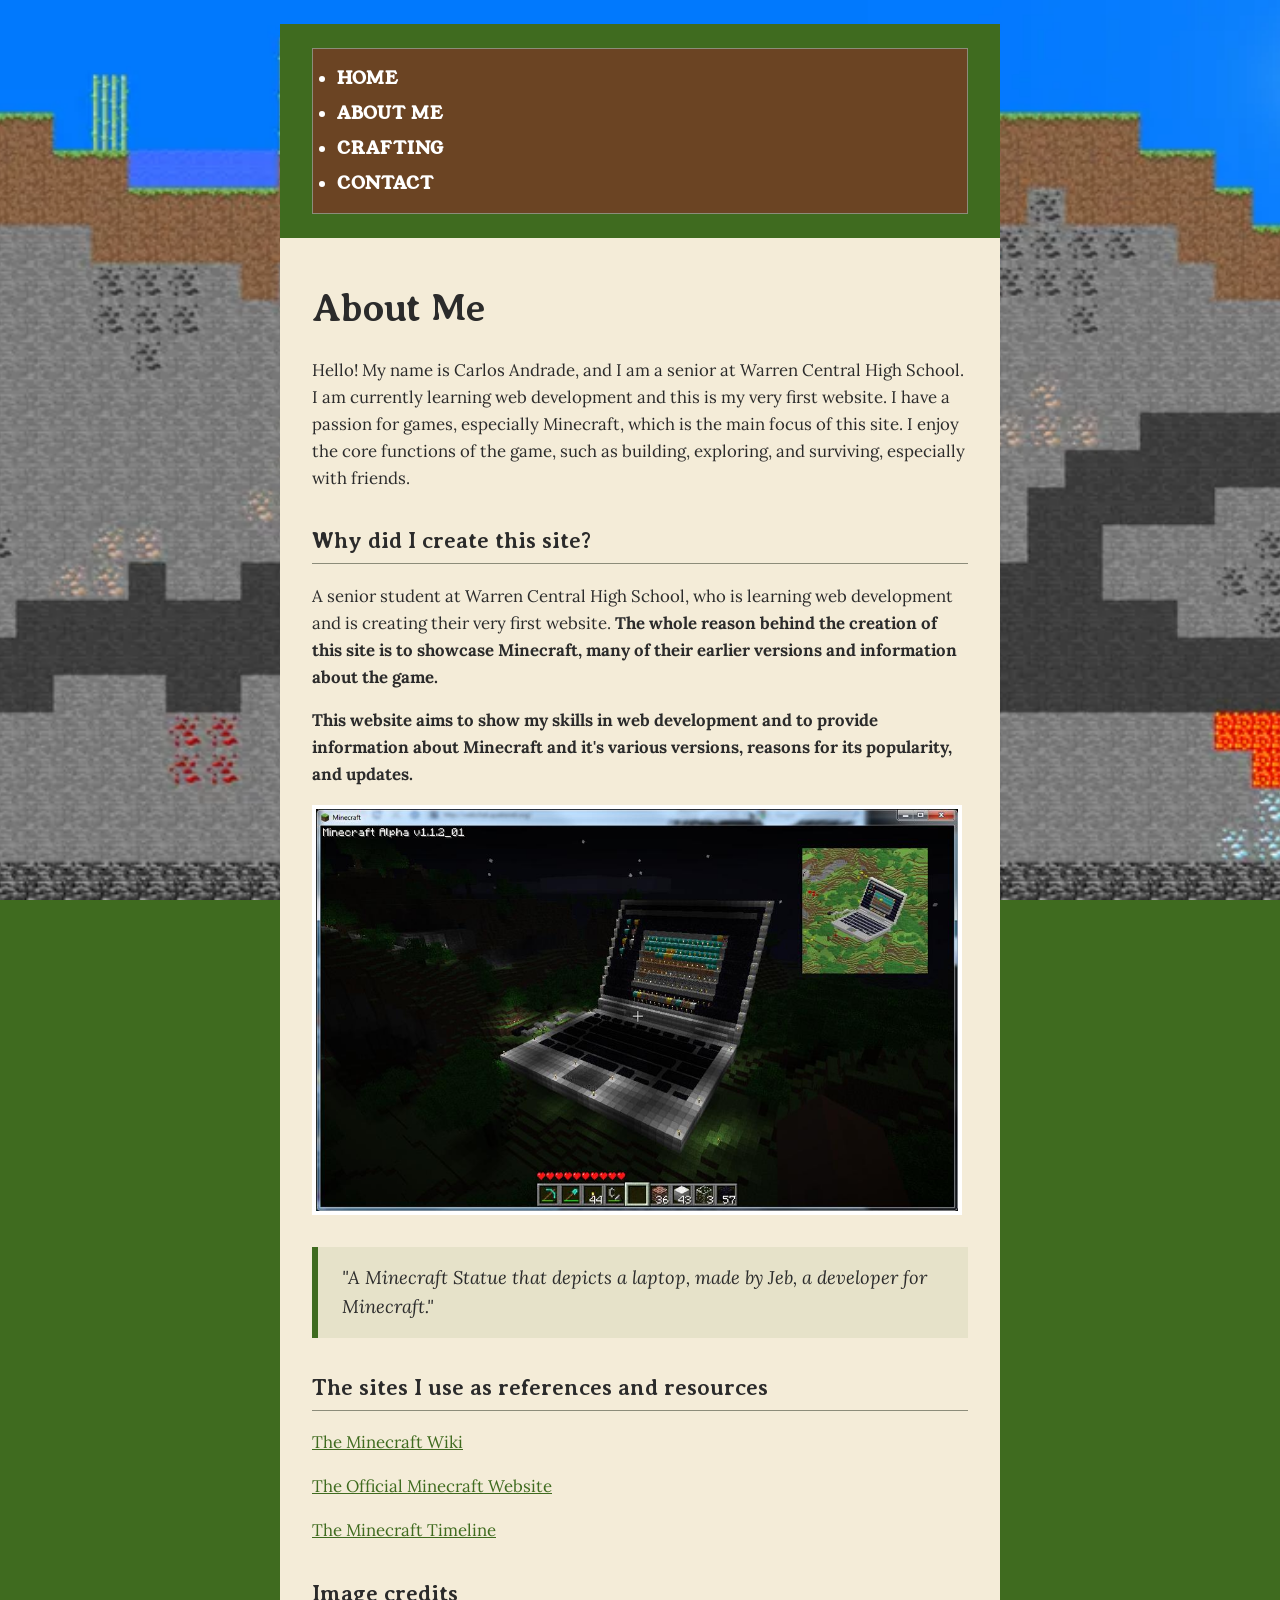
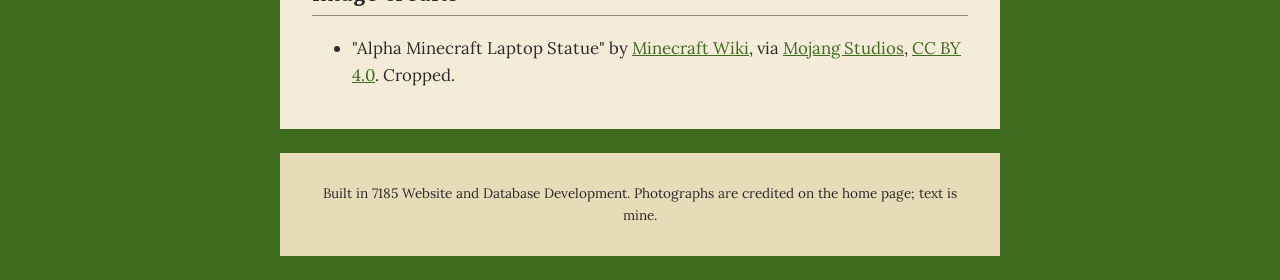
==== commit b01dd841: "fo" ====
--- a/about.html
+++ b/about.html
@@ -9,7 +9,7 @@
         type="image/x-icon">
         <link rel="preconnect" href="https://fonts.googleapis.com">
 <link rel="preconnect" href="https://fonts.gstatic.com" crossorigin>
-<link href="https://fonts.googleapis.com/css2?family=Lora:ital,wght@0,400;0,700;1,400&amp;family=Source+Sans+3:wght@400;600;700&amp;display=swap" rel="stylesheet">
+<link href="https://fonts.googleapis.com/css2?family=Lora:ital,wght@0,400;0,700;1,400&amp;family=Averia+Serif+Libre:ital,wght@0,300;0,400;0,700;1,300;1,400;1,700&amp;display=swap" rel="stylesheet">
 <link rel="preconnect" href="https://fonts.googleapis.com">
 <link rel="preconnect" href="https://fonts.gstatic.com" crossorigin>
 <link href="https://fonts.googleapis.com/css2?family=Varela+Round&family=Young+Serif&display=swap" rel="stylesheet">
